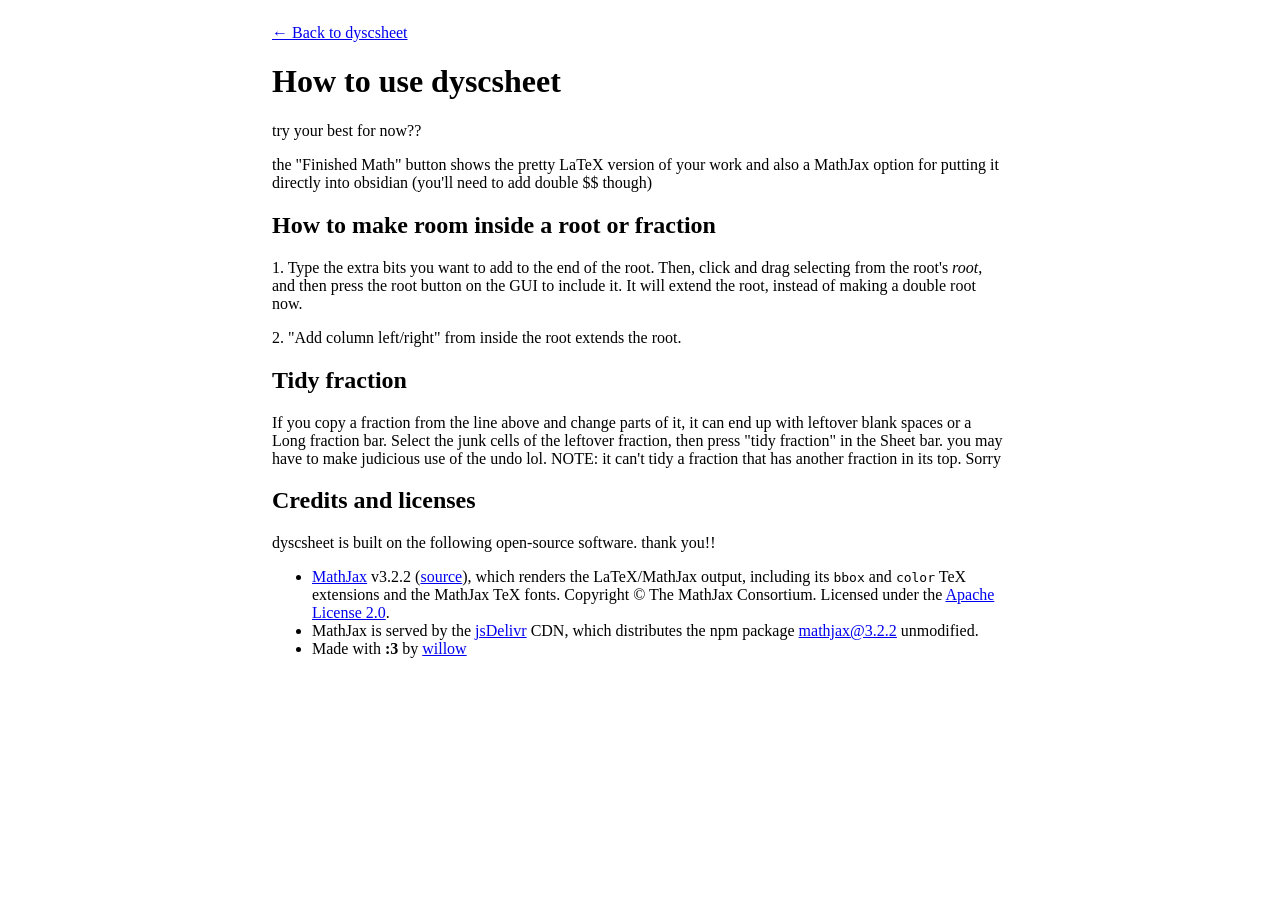
==== about.html @ 6ef63094 "Padding issue." ====
<!doctype html>
<html lang="en">
<head>
<meta charset="utf-8">
<meta name="viewport" content="width=device-width, initial-scale=1">
<title>About dyscsheet</title>
<link rel="stylesheet" href="dyscsheet.css">
</head>
<body class="about">
  <p><a href="./">← Back to dyscsheet</a></p>
  <h1>How to use dyscsheet</h1>

  <p>try your best for now??</p>
  <p>the "Finished Math" button shows the pretty LaTeX version of your work and also a MathJax option for putting it directly into obsidian (you'll need to add double $$ though)</p>

  <h2>How to make room inside a root or fraction</h2>
    <p>1. Type the extra bits you want to add to the end of the root. Then, click and drag selecting from the root's <em>root</em>, and then press the root button on the GUI to include it. It will extend the root, instead of making a double root now.</p>
    <p>2. "Add column left/right" from inside the root extends the root.</p>

  <h2>Tidy fraction</h2>
    <p>If you copy a fraction from the line above and change parts of it, it can end up with leftover blank spaces or a Long fraction bar. Select the junk cells of the leftover fraction, then press "tidy fraction" in the Sheet bar. you may have to make judicious use of the undo lol. NOTE: it can't tidy a fraction that has another fraction in its top. Sorry</p>

  <h2>Credits and licenses</h2>
  <p>dyscsheet is built on the following open-source software. thank you!!</p>
  <ul>
    <li>
      <a href="https://www.mathjax.org/">MathJax</a> v3.2.2 (<a href="https://github.com/mathjax/MathJax">source</a>), which renders the LaTeX/MathJax output, including its <code>bbox</code> and <code>color</code> TeX extensions and the MathJax TeX fonts.
      Copyright © The MathJax Consortium. Licensed under the
      <a href="https://github.com/mathjax/MathJax/blob/master/LICENSE">Apache License 2.0</a>.
    </li>
    <li>
      MathJax is served by the <a href="https://www.jsdelivr.com/">jsDelivr</a> CDN, which distributes the npm package <a href="https://www.npmjs.com/package/mathjax/v/3.2.2">mathjax@3.2.2</a> unmodified.
    </li>
    <li>
      Made with <strong>:3</strong> by <a href="https://github.com/willowsipling">willow</a>
    </li>
  </ul>
</body>
</html>
---- dyscsheet.css ----
/*
bitch, im STYLISH
glock tucked big t shirt
billie eilish
*/

:root {
  --z: 1;
  --cell: calc(2.4rem * var(--z));
}
html, body {
  margin: 0;
  height: 100%;
}
[hidden] {
  display: none !important;
}

/* Page: toolbar on top, sheet in the middle (scrolls), finished math pinned at the bottom. */

body {
  display: flex;
  flex-direction: column;
  overflow: hidden;
}
.wrap {
  padding-inline: 16px;
}
.topbar {
  flex: none;
  padding-block: 4px;
  border-bottom: 1px solid #999;
}
.topbar h1 {
  font-size: 1.5em;
  margin: 4px 0;
  color:magenta;
}
.row {
  margin-block: 3px;
}
.swatches label {
  display: inline-block;
  width: 1em;
  height: 1em;
  vertical-align: middle;
}
.zoom {
  margin-left: 1em;
}
.info-row {
  min-height: 1.8em;
}
.status.is-error {
  color: #b00;
}

/* about.html shares this file but is an ordinary scrolling page. */

body.about {
  display: block;
  height: auto;
  overflow: visible;
  margin: 0 auto;
  padding: 8px 16px 32px;
  max-width: 46rem;
}
.sheet-scroll {
  flex: 1;
  min-height: 0;
  overflow: auto;
  outline: none;
  --cell: calc(2.4rem * var(--z));
}
/* One row's worth of blank space after the last line, so it isn't flush with the window edge. */
.sheet {
  display: block;
  padding-bottom: var(--cell);
}

/* Lines sit right on top of each other, like one sheet of graph paper. */

.line {
  display: flex;
  align-items: flex-start;
}
.line-head {
  font-size: calc(1rem * var(--z));
  flex: none;
  height: var(--cell);
  display: flex;
  align-items: center;
}
.ln {
  width: 2em;
  text-align: right;
}
/* Move and delete buttons. Hidden (but still taking up room) except on the current line,
   so the grid never jumps sideways. A fraction is one line, so they only sit on its top row. */
.line-tools {
  display: flex;
  gap: 2px;
}
.line:not(.is-current) .line-tools {
  visibility: hidden;
}
.line-tools button {
  font-size: 0.8em;
  padding: 0 4px;
}
.line-tools .line-del.is-confirm {
  background: #b00;
  color: #fff;
}
.note-body {
  flex: 1;
  min-width: 0;
  display: flex;
  align-items: flex-start;
  gap: 4px;
  padding: 0 14px;
}
/* A note is one grid row tall (more rows if the text wraps). It fills the sheet's width, and is never narrower than the grid. */

textarea.note {
  font: inherit;
  font-size: calc(1rem * var(--z));
  display: block;
  box-sizing: border-box;
  width: max(calc(var(--n) * var(--cell)), 100%);
  height: var(--cell);
  line-height: var(--cell);
  padding: 0 8px;
  margin: 0;
  border: none;
  box-shadow: inset 1px 0 #ccc, inset -1px 0 #ccc, inset 0 -1px #ccc;
  /* rule a line under every row of text, like the grid rows */
  background: repeating-linear-gradient(to bottom, transparent 0, transparent calc(var(--cell) - 1px), #ccc calc(var(--cell) - 1px), #ccc var(--cell));
  resize: none;
  overflow: hidden;
}
.sheet > .line:first-child textarea.note {
  box-shadow: inset 1px 0 #ccc, inset -1px 0 #ccc, inset 0 -1px #ccc, inset 0 1px #ccc;
}

/* The graph-paper grid. Monospace so every column is the same width.
   Nothing clips the grid, so the radical's hook can reach up past its row like it would on paper. */

.grid-scroll {
  flex: none;
}
.grid {
  display: grid;
  grid-template-columns: repeat(var(--n), var(--cell));
  grid-template-rows: repeat(var(--r), var(--cell));
  width: max-content;
  padding: 0 14px; /* side room for big parentheses */
  user-select: none;
  -webkit-user-select: none;
}
.cell {
  border-right: 1px solid #ccc;
  border-bottom: 1px solid #ccc;
  display: flex;
  align-items: center;
  justify-content: center;
  font-family: monospace;
  font-size: calc(1.3rem * var(--z));
  cursor: text;
  touch-action: none;
}
.cell.c0 {
  border-left: 1px solid #ccc;
}
.sheet > .line:first-child .cell.r0 {
  border-top: 1px solid #ccc;
}
.cell span {
  display: inline-block;
  line-height: 1;
}
/* Symbols with a built-in subscript, like tα. line-height 0 keeps the cell from growing. */
.cell sub, .sym sub {
  font-size: 0.65em;
  line-height: 0;
}
.cell.is-sup span {
  font-size: 0.68em;
  transform: translateY(-0.55em);
}
.cell.is-sub span {
  font-size: 0.68em;
  transform: translateY(0.5em);
}
.cell.is-space span {
  color: #999;
  font-size: 0.75em;
}
.grid.is-armed .cell {
  cursor: crosshair;
}
.cell.is-sel {
  background: #cde;
}
.cell.is-cursor {
  outline: 2px solid #000;
  outline-offset: -2px;
  position: relative;
  z-index: 3;
}
.cell.hl-khaki {
  background: khaki;
}
.cell.hl-pink {
  background: pink;
}
.cell.hl-lightblue {
  background: lightblue;
}
.cell.hl-palegreen {
  background: palegreen;
}
.cell.is-sel[class*="hl-"] {
  outline: 2px solid #36c;
  outline-offset: -5px;
}

/* Structure drawn on the grid */
.deco {
  position: relative;
  pointer-events: none;
  z-index: 2;
}
.deco i {
  position: absolute;
  font-style: normal;
  line-height: 1;
}
.d-frac::after {
  content: "";
  position: absolute;
  left: 3px;
  right: 3px;
  bottom: -1px;
  height: 2px;
  background: #000;
}
.d-sqrt {
  border-top: 2px solid #000;
  margin-top: 3px;
  margin-right: 2px;
}
.d-sqrt i {
  font-size: calc(1.9rem * var(--z));
  left: -0.5em;
  top: -0.18em;
  transform: scaleY(var(--h));
  transform-origin: top left;
}
.d-paren i {
  font-size: calc(1.9rem * var(--z));
  top: 50%;
  transform: translateY(-50%) scaleY(var(--h));
}
.d-paren i:first-child {
  left: -0.2em;
}
.d-paren i:last-child {
  right: -0.2em;
}
.d-bar::before {
  content: "";
  position: absolute;
  left: 6px;
  right: 6px;
  top: 3px;
  height: 2px;
  background: #000;
}
.d-hat i {
  font-size: calc(1.1rem * var(--z));
  left: 50%;
  top: -0.15em;
  transform: translateX(-50%);
}

/* Finished math panel */
.compiled {
  flex: none;
  height: 38vh;
  min-height: 5rem;
  max-height: 80vh;
  display: flex;
  flex-direction: column;
  border-top: 1px solid #999;
}
.handle {
  flex: none;
  height: 8px;
  cursor: ns-resize;
  touch-action: none;
  background: #ddd;
}
.compiled-body {
  flex: 1;
  min-height: 0;
  overflow: auto;
}
.cline {
  display: flex;
  align-items: center;
  gap: 8px;
  cursor: pointer;
}
.cln {
  flex: none;
  width: 2em;
  text-align: right;
}
.cmain {
  flex: 1;
  min-width: 0;
}
.cmath {
  overflow-x: auto;
}
.cmath mjx-container[display="true"] {
  margin: 0.15em 0 !important;
  text-align: left !important;
}
.cnote {
  margin: 0.15em 0;
  white-space: pre-wrap;
}
.src {
  margin: 0;
  white-space: pre-wrap;
}
.err {
  color: #b00;
}

@media print {
  html, body {
    height: auto;
    overflow: visible;
    display: block;
  }
  body {
    -webkit-print-color-adjust: exact;
    print-color-adjust: exact;
  }
  .topbar, .handle, .line-tools, .compiled-head .toggle {
    display: none !important;
  }
  .sheet-scroll, .grid-scroll, .compiled-body {
    overflow: visible;
  }
  .line, .cline {
    break-inside: avoid;
  }
  .cell.is-cursor {
    outline: none;
  }
  .cell.is-sel {
    background: none;
  }
  .compiled {
    height: auto !important;
    max-height: none;
  }
}
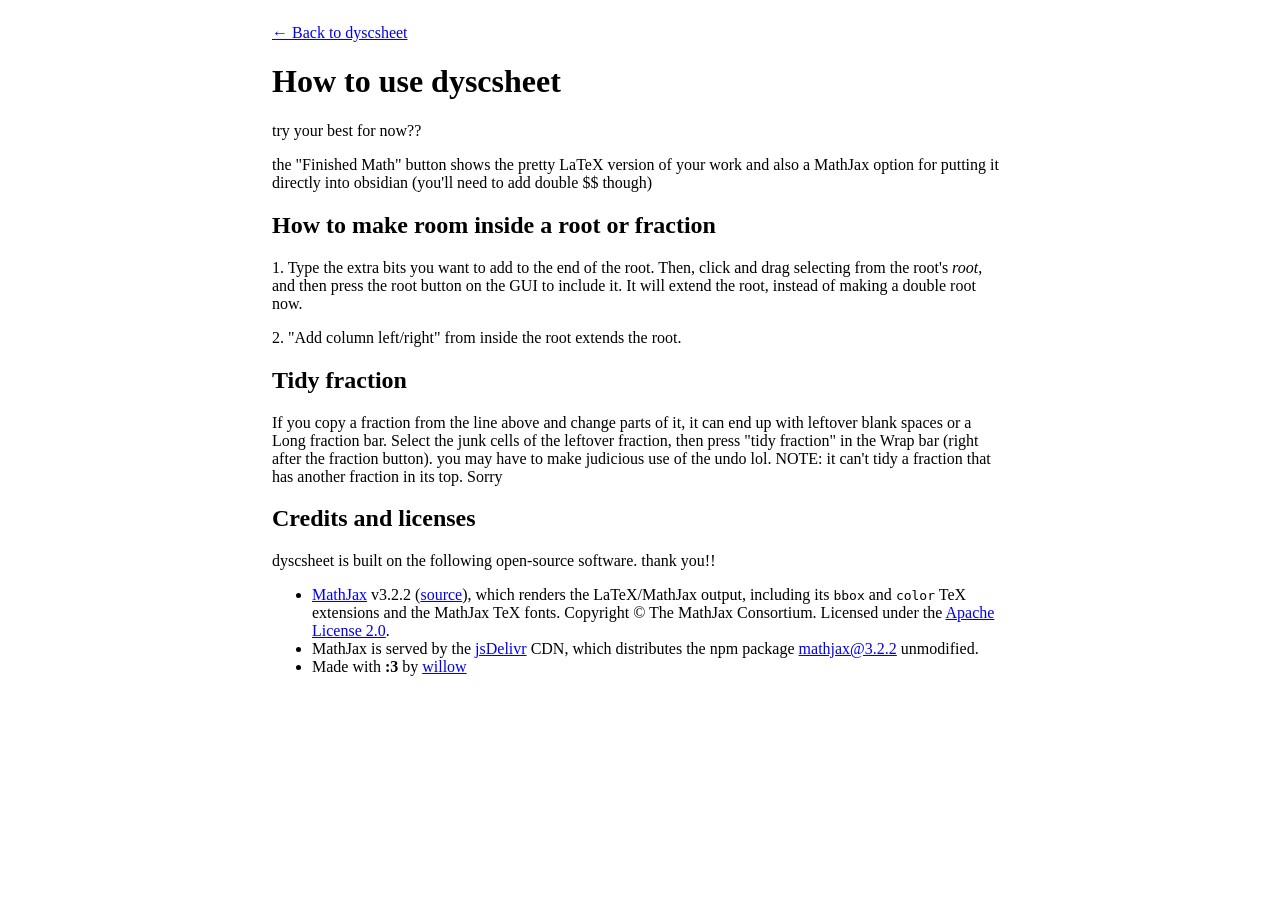
==== commit 8291bdd2: "Changed button layouts" ====
--- a/about.html
+++ b/about.html
@@ -18,7 +18,7 @@
     <p>2. "Add column left/right" from inside the root extends the root.</p>
 
   <h2>Tidy fraction</h2>
-    <p>If you copy a fraction from the line above and change parts of it, it can end up with leftover blank spaces or a Long fraction bar. Select the junk cells of the leftover fraction, then press "tidy fraction" in the Sheet bar. you may have to make judicious use of the undo lol. NOTE: it can't tidy a fraction that has another fraction in its top. Sorry</p>
+    <p>If you copy a fraction from the line above and change parts of it, it can end up with leftover blank spaces or a Long fraction bar. Select the junk cells of the leftover fraction, then press "tidy fraction" in the Wrap bar (right after the fraction button). you may have to make judicious use of the undo lol. NOTE: it can't tidy a fraction that has another fraction in its top. Sorry</p>
 
   <h2>Credits and licenses</h2>
   <p>dyscsheet is built on the following open-source software. thank you!!</p>
--- a/dyscsheet.css
+++ b/dyscsheet.css
@@ -47,6 +47,51 @@
 }
 .zoom {
   margin-left: 1em;
+}
+
+/* Sheet controls as a cross: row buttons above/below the middle, column buttons to the sides. */
+.sheet-row {
+  display: flex;
+  align-items: center;
+  flex-wrap: wrap;
+  gap: 1em;
+}
+.sheet-row > .group {
+  display: flex;
+  align-items: center;
+  gap: 0.75em;
+}
+.pad {
+  display: grid;
+  grid-template-columns: auto auto auto;
+  grid-template-areas:
+    ".    ta   ."
+    ".    na   ."
+    "l    .    r"
+    ".    nb   ."
+    ".    tb   .";
+  gap: 3px 6px;
+}
+.pad button {
+  white-space: nowrap;
+}
+.pad-ta {
+  grid-area: ta;
+}
+.pad-na {
+  grid-area: na;
+}
+.pad-l {
+  grid-area: l;
+}
+.pad-r {
+  grid-area: r;
+}
+.pad-nb {
+  grid-area: nb;
+}
+.pad-tb {
+  grid-area: tb;
 }
 .info-row {
   min-height: 1.8em;
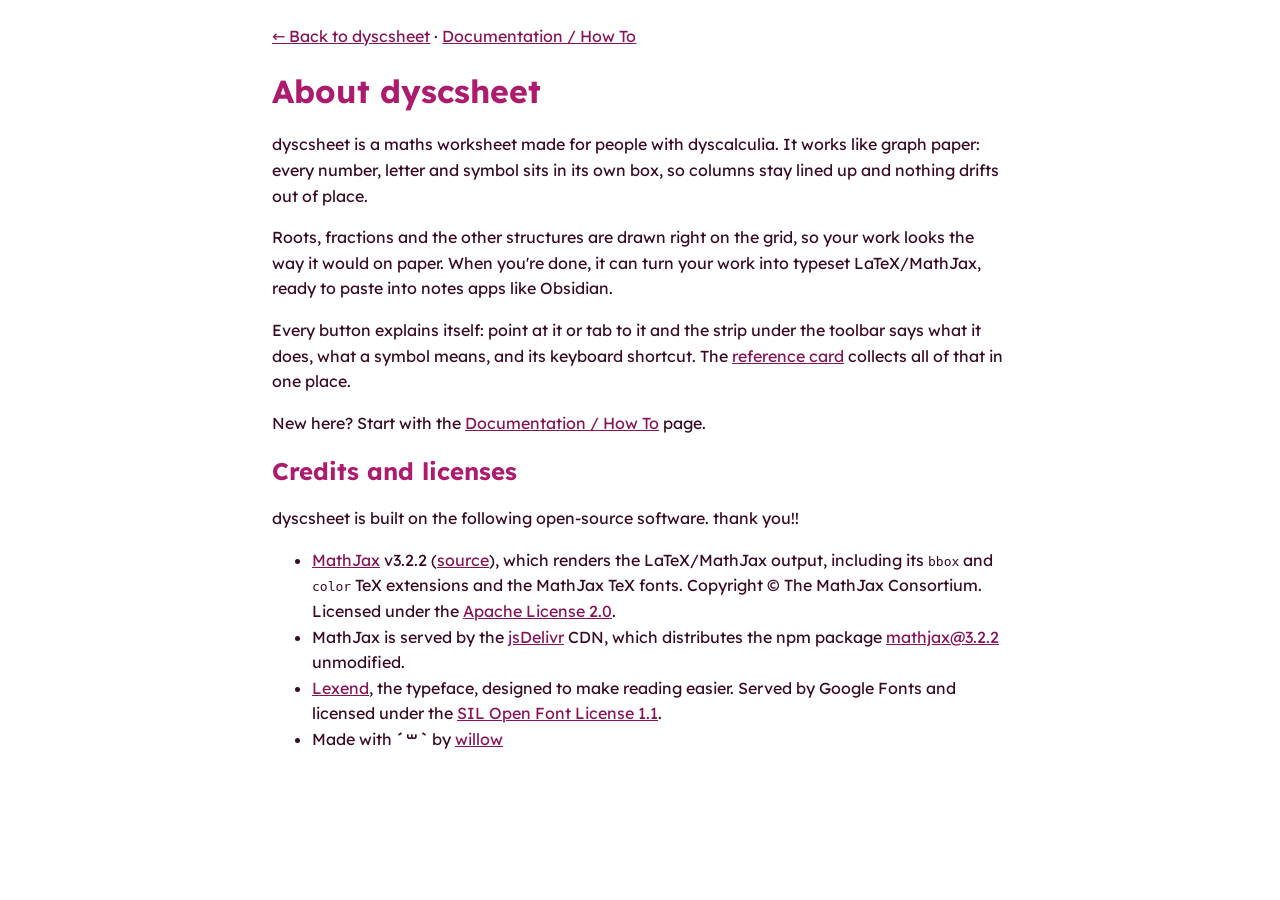
==== commit 6f631630: "Layout, vision-friendly version" ====
--- a/about.html
+++ b/about.html
@@ -4,21 +4,19 @@
 <meta charset="utf-8">
 <meta name="viewport" content="width=device-width, initial-scale=1">
 <title>About dyscsheet</title>
+<link rel="preconnect" href="https://fonts.googleapis.com">
+<link rel="preconnect" href="https://fonts.gstatic.com" crossorigin>
+<link rel="stylesheet" href="https://fonts.googleapis.com/css2?family=Lexend:wght@400;500;700&display=swap">
 <link rel="stylesheet" href="dyscsheet.css">
 </head>
-<body class="about">
-  <p><a href="./">← Back to dyscsheet</a></p>
-  <h1>How to use dyscsheet</h1>
+<body class="page">
+  <p class="page-nav"><a href="./">← Back to dyscsheet</a> · <a href="docs.html">Documentation / How To</a></p>
+  <h1>About dyscsheet</h1>
 
-  <p>try your best for now??</p>
-  <p>the "Finished Math" button shows the pretty LaTeX version of your work and also a MathJax option for putting it directly into obsidian (you'll need to add double $$ though)</p>
-
-  <h2>How to make room inside a root or fraction</h2>
-    <p>1. Type the extra bits you want to add to the end of the root. Then, click and drag selecting from the root's <em>root</em>, and then press the root button on the GUI to include it. It will extend the root, instead of making a double root now.</p>
-    <p>2. "Add column left/right" from inside the root extends the root.</p>
-
-  <h2>Tidy fraction</h2>
-    <p>If you copy a fraction from the line above and change parts of it, it can end up with leftover blank spaces or a Long fraction bar. Select the junk cells of the leftover fraction, then press "tidy fraction" in the Wrap bar (right after the fraction button). you may have to make judicious use of the undo lol. NOTE: it can't tidy a fraction that has another fraction in its top. Sorry</p>
+  <p>dyscsheet is a maths worksheet made for people with dyscalculia. It works like graph paper: every number, letter and symbol sits in its own box, so columns stay lined up and nothing drifts out of place.</p>
+  <p>Roots, fractions and the other structures are drawn right on the grid, so your work looks the way it would on paper. When you're done, it can turn your work into typeset LaTeX/MathJax, ready to paste into notes apps like Obsidian.</p>
+  <p>Every button explains itself: point at it or tab to it and the strip under the toolbar says what it does, what a symbol means, and its keyboard shortcut. The <a href="docs.html#refcard">reference card</a> collects all of that in one place.</p>
+  <p>New here? Start with the <a href="docs.html">Documentation / How To</a> page.</p>
 
   <h2>Credits and licenses</h2>
   <p>dyscsheet is built on the following open-source software. thank you!!</p>
@@ -32,7 +30,11 @@
       MathJax is served by the <a href="https://www.jsdelivr.com/">jsDelivr</a> CDN, which distributes the npm package <a href="https://www.npmjs.com/package/mathjax/v/3.2.2">mathjax@3.2.2</a> unmodified.
     </li>
     <li>
-      Made with <strong>:3</strong> by <a href="https://github.com/willowsipling">willow</a>
+      <a href="https://fonts.google.com/specimen/Lexend">Lexend</a>, the typeface, designed to make reading easier. Served by Google Fonts and licensed under the
+      <a href="https://openfontlicense.org/">SIL Open Font License 1.1</a>.
+    </li>
+    <li>
+      Made with <strong>´꒳`</strong> by <a href="https://github.com/willowsipling">willow</a>
     </li>
   </ul>
 </body>
--- a/dyscsheet.css
+++ b/dyscsheet.css
@@ -7,10 +7,27 @@
 :root {
   --z: 1;
   --cell: calc(2.4rem * var(--z));
+  /* One pink (hue ~344) from pale to dark. Light steps are backgrounds, middle steps are
+     borders, dark steps are text. Every text pair is at least 4.5:1 and every border 3:1. */
+  --pink-50: #fff8fc;
+  --pink-100: #ffe9f5;
+  --pink-200: #ffd7ed;
+  --pink-300: #f7b8db;
+  --pink-400: #e588bc;
+  --pink-500: #c34189;
+  --pink-600: #ac1b6e;
+  --pink-700: #881356;
+  --pink-800: #5f0f3c;
+  --pink-900: #390a23;
+  /* Orange for caution, so it never gets mixed up with the pinks. */
+  --caution: #9a3c00;
+  --caution-bg: #ffead7;
+  --caution-border: #c85d00;
 }
 html, body {
   margin: 0;
   height: 100%;
+  font-family: "Lexend", system-ui, sans-serif;
 }
 [hidden] {
   display: none !important;
@@ -26,54 +43,157 @@
 .wrap {
   padding-inline: 16px;
 }
+
+/* Toolbar */
+
 .topbar {
   flex: none;
   padding-block: 4px;
-  border-bottom: 1px solid #999;
+  color: var(--pink-900);
+  background: var(--pink-200);
+  border-bottom: 1px solid var(--pink-500);
+  accent-color: var(--pink-600);
+}
+.topbar a {
+  color: var(--pink-700);
+}
+.title-row {
+  display: flex;
+  align-items: baseline;
+  gap: 1em;
 }
 .topbar h1 {
-  font-size: 1.5em;
+  font-size: 2em;
   margin: 4px 0;
-  color:magenta;
-}
-.row {
-  margin-block: 3px;
-}
+  color: var(--pink-600);
+}
+.ribbon {
+  display: flex;
+  flex-wrap: wrap;
+  row-gap: 6px;
+}
+.ribbon > .group {
+  display: flex;
+  flex-direction: column;
+  padding: 2px 12px;
+  border-inline-end: 1px solid var(--pink-400);
+}
+.ribbon > .group:first-child {
+  padding-inline-start: 0;
+}
+.ribbon > .group:last-child {
+  border-inline-end: none;
+}
+/* Small controls stack three high, then start a new column, like a ribbon. */
+.group-body {
+  flex: 1;
+  display: grid;
+  grid-template-rows: repeat(3, auto);
+  grid-auto-flow: column;
+  align-content: start;
+  justify-items: start;
+  gap: 4px 6px;
+}
+#tools, #symbols {
+  display: contents;
+}
+.group-label {
+  margin-top: 6px;
+  text-align: center;
+  font-size: 0.8125rem;
+  color: var(--pink-700);
+}
+
+.topbar button {
+  display: inline-flex;
+  align-items: center;
+  justify-content: center;
+  gap: 0.375rem;
+  min-height: 2.25rem;
+  padding: 0.25rem 0.75rem;
+  font: inherit;
+  font-size: 1rem;
+  line-height: 1.5;
+  color: var(--pink-800);
+  background: #fff;
+  border: 1px solid var(--pink-500);
+  border-radius: 0.5rem;
+  white-space: nowrap;
+  cursor: pointer;
+}
+@media (prefers-reduced-motion: no-preference) {
+  .topbar button {
+    transition: color 0.15s, background-color 0.15s, border-color 0.15s ease-in-out;
+  }
+}
+.topbar button:hover {
+  background: var(--pink-100);
+  border-color: var(--pink-600);
+}
+.topbar button:active {
+  background: var(--pink-300);
+}
+/* A dark ring with a white halo inside it, so it shows up on the pink bar and on the white button. */
+.topbar button:focus-visible {
+  outline: 3px solid var(--pink-900);
+  outline-offset: 2px;
+  box-shadow: 0 0 0 2px #fff;
+}
+.topbar button.danger {
+  color: var(--caution);
+  background: var(--caution-bg);
+  border-color: var(--caution-border);
+}
+.topbar button.danger::before {
+  content: "⚠" / "";
+}
+.topbar button.danger:hover {
+  background: #fff;
+}
+.topbar button:disabled {
+  opacity: 0.65;
+  pointer-events: none;
+}
+.toggle, .zoom, .swatches {
+  display: inline-flex;
+  align-items: center;
+  gap: 4px;
+  min-height: 2.25rem;
+}
+/* 24px squares (the WCAG minimum target), edged so pink and yellow still show on the pink bar. */
 .swatches label {
   display: inline-block;
-  width: 1em;
-  height: 1em;
-  vertical-align: middle;
-}
-.zoom {
-  margin-left: 1em;
-}
-
-/* Sheet controls as a cross: row buttons above/below the middle, column buttons to the sides. */
-.sheet-row {
-  display: flex;
-  align-items: center;
-  flex-wrap: wrap;
-  gap: 1em;
-}
-.sheet-row > .group {
-  display: flex;
-  align-items: center;
-  gap: 0.75em;
-}
+  box-sizing: border-box;
+  width: 1.5rem;
+  height: 1.5rem;
+  border: 1px solid var(--pink-800);
+  border-radius: 0.375rem;
+  cursor: pointer;
+}
+/* Symbols are square tiles, so they line up like a keypad. */
+.topbar button.sym {
+  display: inline-block; /* not flex, so a built-in subscript stays inline with its letter */
+  width: 2.25rem;
+  padding: 0;
+  font-size: 1.0625rem;
+  line-height: calc(2.25rem - 2px);
+}
+
+/* Sheet controls as a cross: row buttons above/below the middle, column buttons to the sides.
+   Equal columns so every button is the same width and the emoji line up. */
 .pad {
   display: grid;
-  grid-template-columns: auto auto auto;
+  grid-template-columns: repeat(3, 1fr);
   grid-template-areas:
     ".    ta   ."
     ".    na   ."
     "l    .    r"
     ".    nb   ."
     ".    tb   .";
-  gap: 3px 6px;
-}
-.pad button {
-  white-space: nowrap;
+  gap: 4px 6px;
+}
+.topbar .pad button {
+  justify-content: flex-start;
 }
 .pad-ta {
   grid-area: ta;
@@ -93,22 +213,162 @@
 .pad-tb {
   grid-area: tb;
 }
+/* The info strip: what the pointed-at button does, or what the symbol under the cursor means. */
+.explain {
+  display: flex;
+  flex-wrap: wrap;
+  align-items: baseline;
+  gap: 4px 10px;
+  min-height: 2.25rem;
+  box-sizing: border-box;
+  margin-top: 6px;
+  padding: 6px 12px;
+  background: var(--pink-50);
+  border: 1px solid var(--pink-400);
+  border-radius: 0.5rem;
+}
+.explain-where {
+  font-size: 0.8125rem;
+  color: var(--pink-700);
+}
+.explain-glyph {
+  font-size: 1.25rem;
+  line-height: 1;
+}
+.explain-glyph sub {
+  font-size: 0.65em;
+}
+.explain-means {
+  flex: 1 1 20rem;
+}
+.explain-keys {
+  margin-left: auto;
+  padding: 0 8px;
+  font-size: 0.875rem;
+  white-space: nowrap;
+  color: var(--pink-800);
+  background: var(--pink-100);
+  border: 1px solid var(--pink-500);
+  border-radius: 0.375rem;
+}
 .info-row {
   min-height: 1.8em;
 }
+/* Hidden on screen, still read by screen readers. */
+.vh {
+  position: absolute;
+  width: 1px;
+  height: 1px;
+  overflow: hidden;
+  clip-path: inset(50%);
+  white-space: nowrap;
+}
 .status.is-error {
-  color: #b00;
-}
-
-/* about.html shares this file but is an ordinary scrolling page. */
-
-body.about {
+  color: var(--caution);
+}
+
+/* Follow the reader's system settings: stronger text and edges when they ask for more contrast. */
+@media (prefers-contrast: more) {
+  .topbar {
+    background: var(--pink-50);
+    border-bottom-color: var(--pink-900);
+  }
+  .topbar button {
+    color: var(--pink-900);
+    border-color: var(--pink-800);
+    border-width: 2px;
+  }
+  .group-label {
+    color: var(--pink-900);
+    font-weight: 500;
+  }
+  .ribbon > .group {
+    border-inline-end-color: var(--pink-800);
+  }
+}
+/* Windows High Contrast picks its own colors; borders above stay solid so buttons keep their edges. */
+@media (forced-colors: active) {
+  .topbar button:focus-visible {
+    outline-color: Highlight;
+  }
+}
+
+/* about.html and docs.html share this file but are ordinary scrolling pages. */
+
+body.page {
   display: block;
   height: auto;
   overflow: visible;
   margin: 0 auto;
   padding: 8px 16px 32px;
   max-width: 46rem;
+  line-height: 1.6;
+  color: var(--pink-900);
+}
+body.page h1, body.page h2 {
+  color: var(--pink-600);
+  line-height: 1.25;
+}
+body.page a {
+  color: var(--pink-700);
+}
+body.page dt {
+  font-weight: 700;
+}
+body.page dd {
+  margin: 0 0 0.5em 1.5em;
+}
+/* Keyboard shortcuts and the reference card. */
+table.ref {
+  width: 100%;
+  border-collapse: collapse;
+  margin-block: 0.5em 1.5em;
+}
+table.ref th, table.ref td {
+  padding: 6px 8px;
+  text-align: left;
+  vertical-align: top;
+  border-bottom: 1px solid var(--pink-300);
+}
+table.ref thead th {
+  background: var(--pink-100);
+  border-bottom-color: var(--pink-500);
+}
+table.ref tbody th {
+  font-weight: 400;
+  white-space: nowrap;
+}
+.refcard td:last-child {
+  white-space: nowrap;
+}
+.ref-glyph {
+  font-size: 1.25rem;
+}
+.ref-glyph sub {
+  font-size: 0.65em;
+}
+kbd {
+  font: inherit;
+  font-size: 0.875rem;
+  padding: 0 6px;
+  white-space: nowrap;
+  color: var(--pink-800);
+  background: var(--pink-100);
+  border: 1px solid var(--pink-500);
+  border-radius: 0.375rem;
+}
+#printCard {
+  font: inherit;
+  min-height: 2.25rem;
+  padding: 0.25rem 0.75rem;
+  color: var(--pink-800);
+  background: #fff;
+  border: 1px solid var(--pink-500);
+  border-radius: 0.5rem;
+  cursor: pointer;
+}
+#printCard:hover {
+  background: var(--pink-100);
 }
 .sheet-scroll {
   flex: 1;
@@ -154,7 +414,7 @@
   padding: 0 4px;
 }
 .line-tools .line-del.is-confirm {
-  background: #b00;
+  background: var(--caution);
   color: #fff;
 }
 .note-body {
@@ -382,7 +642,7 @@
   white-space: pre-wrap;
 }
 .err {
-  color: #b00;
+  color: var(--caution);
 }
 
 @media print {
@@ -414,4 +674,14 @@
     height: auto !important;
     max-height: none;
   }
-}
+  .no-print, body.page nav, .page-nav {
+    display: none;
+  }
+  /* "Print just the reference card" on docs.html. */
+  body.print-card > :not(#refcard) {
+    display: none !important;
+  }
+  table.ref tr {
+    break-inside: avoid;
+  }
+}
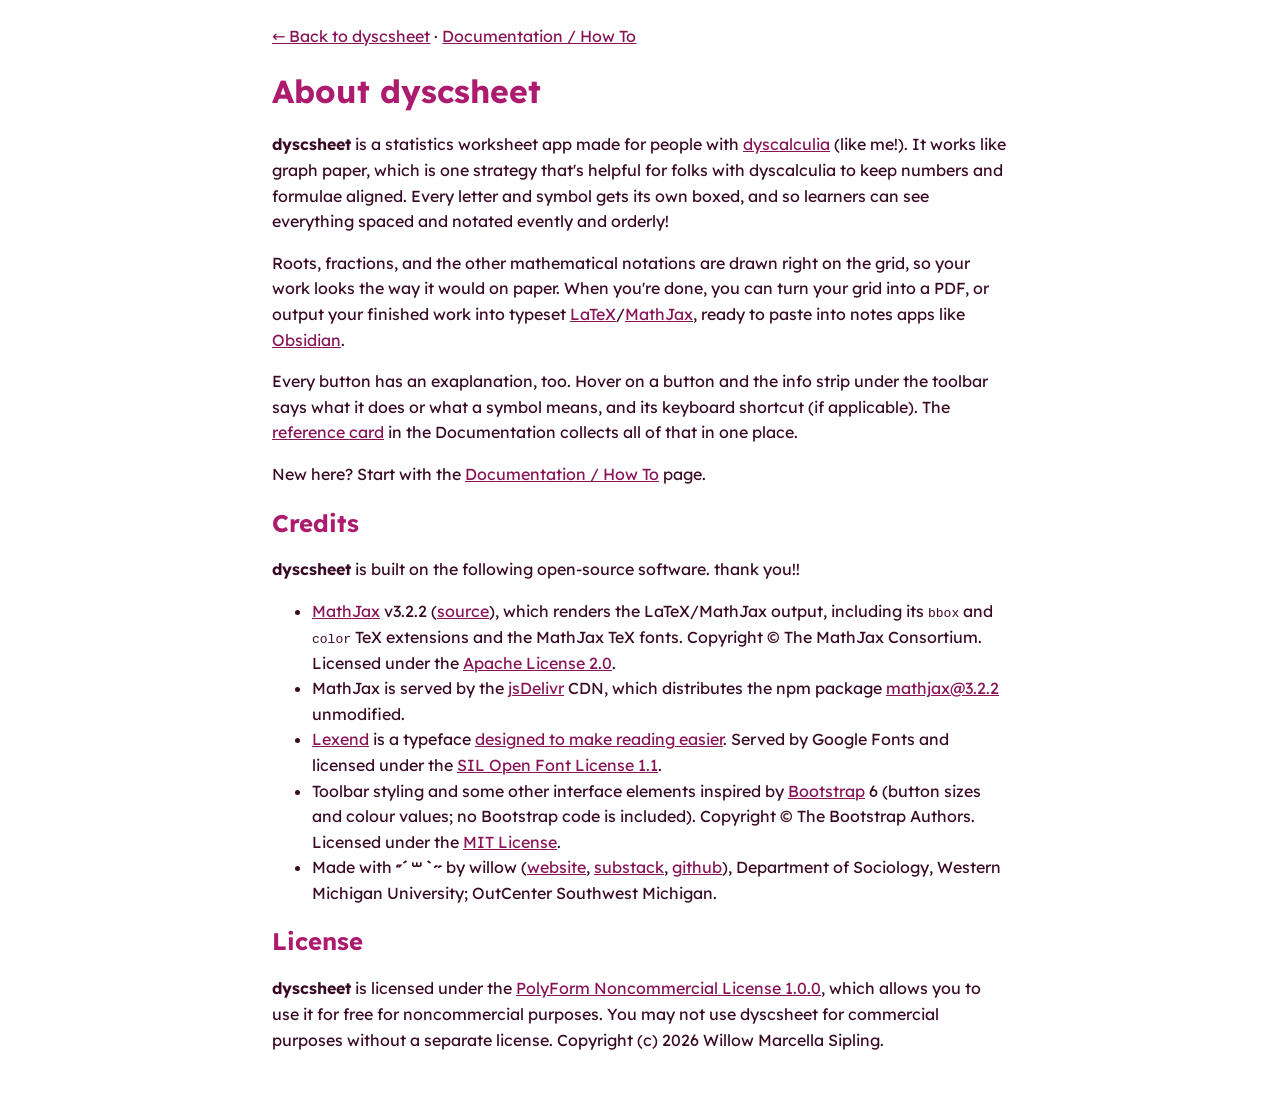
==== commit 1a98391a: "Updated interface size" ====
--- a/about.html
+++ b/about.html
@@ -13,13 +13,13 @@
   <p class="page-nav"><a href="./">← Back to dyscsheet</a> · <a href="docs.html">Documentation / How To</a></p>
   <h1>About dyscsheet</h1>
 
-  <p>dyscsheet is a maths worksheet made for people with dyscalculia. It works like graph paper: every number, letter and symbol sits in its own box, so columns stay lined up and nothing drifts out of place.</p>
-  <p>Roots, fractions and the other structures are drawn right on the grid, so your work looks the way it would on paper. When you're done, it can turn your work into typeset LaTeX/MathJax, ready to paste into notes apps like Obsidian.</p>
-  <p>Every button explains itself: point at it or tab to it and the strip under the toolbar says what it does, what a symbol means, and its keyboard shortcut. The <a href="docs.html#refcard">reference card</a> collects all of that in one place.</p>
+  <p><strong>dyscsheet</strong> is a statistics worksheet app made for people with <a href="https://ldaamerica.org/what-is-dyscalculia/">dyscalculia</a> (like me!). It works like graph paper, which is one strategy that's helpful for folks with dyscalculia to keep numbers and formulae aligned. Every letter and symbol gets its own boxed, and so learners can see everything spaced and notated evently and orderly!</p>
+  <p>Roots, fractions, and the other mathematical notations are drawn right on the grid, so your work looks the way it would on paper. When you're done, you can turn your grid into a PDF, or output your finished work into typeset <a href="https://www.latex-project.org/">LaTeX</a>/<a href="https://www.mathjax.org/">MathJax</a>, ready to paste into notes apps like <a href="https://obsidian.md/">Obsidian</a>.</p>
+  <p>Every button has an exaplanation, too. Hover on a button and the info strip under the toolbar says what it does or what a symbol means, and its keyboard shortcut (if applicable). The <a href="docs.html#refcard">reference card</a> in the Documentation collects all of that in one place.</p>
   <p>New here? Start with the <a href="docs.html">Documentation / How To</a> page.</p>
 
-  <h2>Credits and licenses</h2>
-  <p>dyscsheet is built on the following open-source software. thank you!!</p>
+  <h2>Credits</h2>
+  <p><strong>dyscsheet</strong> is built on the following open-source software. thank you!!</p>
   <ul>
     <li>
       <a href="https://www.mathjax.org/">MathJax</a> v3.2.2 (<a href="https://github.com/mathjax/MathJax">source</a>), which renders the LaTeX/MathJax output, including its <code>bbox</code> and <code>color</code> TeX extensions and the MathJax TeX fonts.
@@ -30,12 +30,23 @@
       MathJax is served by the <a href="https://www.jsdelivr.com/">jsDelivr</a> CDN, which distributes the npm package <a href="https://www.npmjs.com/package/mathjax/v/3.2.2">mathjax@3.2.2</a> unmodified.
     </li>
     <li>
-      <a href="https://fonts.google.com/specimen/Lexend">Lexend</a>, the typeface, designed to make reading easier. Served by Google Fonts and licensed under the
+      <a href="https://fonts.google.com/specimen/Lexend">Lexend</a> is a typeface <a href="https://fonts.google.com/specimen/Lexend">designed to make reading easier</a>. Served by Google Fonts and licensed under the
       <a href="https://openfontlicense.org/">SIL Open Font License 1.1</a>.
     </li>
     <li>
-      Made with <strong>´꒳`</strong> by <a href="https://github.com/willowsipling">willow</a>
+      Toolbar styling and some other interface elements inspired by <a href="https://getbootstrap.com/">Bootstrap</a> 6 (button sizes and colour values; no Bootstrap code is included).
+      Copyright © The Bootstrap Authors. Licensed under the
+      <a href="https://github.com/twbs/bootstrap/blob/main/LICENSE">MIT License</a>.
     </li>
+    <li>
+      Made with <strong> ˶´꒳`˶ </strong> by willow (<a href="https://willowsipling.com">website</a>, <a href="https://spotlightonsociety.com">substack</a>, <a href="https://github.com/willowsipling">github</a>), Department of Sociology, Western Michigan University; OutCenter Southwest Michigan.
+    </li>
+    <!-- <li>
+       Made with <strong>ˊᵕˋ</strong> by <a href="https://github.com/willowsipling">willow</a>
+    </li> -->
   </ul>
+  <h2>License</h2>
+    <p><strong>dyscsheet</strong> is licensed under the <a href="https://polyformproject.org/licenses/noncommercial/1.0.0">PolyForm Noncommercial License 1.0.0</a>, which allows you to use it for free for noncommercial purposes. You may not use dyscsheet for commercial purposes without a separate license. Copyright (c) 2026 Willow Marcella Sipling.</p>
 </body>
 </html>
+
--- a/dyscsheet.css
+++ b/dyscsheet.css
@@ -59,8 +59,91 @@
 }
 .title-row {
   display: flex;
-  align-items: baseline;
-  gap: 1em;
+  flex-wrap: wrap;
+  align-items: center;
+  gap: 4px 1em;
+}
+
+/* File, Edit and View menus, like a Mac app's menu bar. Each opens over the ribbon. */
+.menubar {
+  display: flex;
+  gap: 2px;
+}
+.menu-wrap {
+  position: relative;
+}
+.topbar .menu-title {
+  font-weight: 500;
+  background: transparent;
+  border-color: transparent;
+}
+.topbar .menu-title:hover {
+  background: var(--pink-100);
+  border-color: var(--pink-500);
+}
+.topbar .menu-title[aria-expanded="true"] {
+  background: var(--pink-300);
+  border-color: var(--pink-600);
+}
+.menu {
+  position: absolute;
+  top: calc(100% + 4px);
+  left: 0;
+  z-index: 10;
+  display: flex;
+  flex-direction: column;
+  min-width: 17rem;
+  padding: 4px;
+  background: #fff;
+  border: 1px solid var(--pink-500);
+  border-radius: 0.5rem;
+  box-shadow: 0 6px 20px rgb(57 10 35 / 0.18);
+}
+.menu hr {
+  margin: 4px 8px;
+  border: none;
+  border-top: 1px solid var(--pink-300);
+}
+.topbar .menu .menu-item {
+  justify-content: space-between;
+  gap: 2rem;
+  width: 100%;
+  min-height: 2.25rem;
+  text-align: left;
+  background: transparent;
+  border-color: transparent;
+  border-radius: 0.375rem;
+}
+.topbar .menu .menu-item:hover {
+  background: var(--pink-100);
+  border-color: var(--pink-500);
+}
+/* Inside a menu the focus ring sits just inside the item, so it can't cover its neighbours. */
+.topbar .menu .menu-item:focus-visible, .menu .toggle:has(input:focus-visible) {
+  outline: 3px solid var(--pink-900);
+  outline-offset: -3px;
+  box-shadow: none;
+}
+.topbar .menu .menu-item.danger {
+  justify-content: flex-start;
+  gap: 0.375rem;
+  color: var(--caution);
+}
+.menu-keys {
+  font-size: 0.875rem;
+  color: var(--pink-700);
+}
+.topbar .menu .menu-item.toggle {
+  justify-content: flex-start;
+  gap: 0.5rem;
+  white-space: nowrap;
+  box-sizing: border-box;
+  padding: 0.25rem 0.75rem;
+  cursor: pointer;
+  border: 1px solid transparent;
+}
+.menu .zoom {
+  padding: 0.25rem 0.75rem;
 }
 .topbar h1 {
   font-size: 2em;
@@ -75,7 +158,7 @@
 .ribbon > .group {
   display: flex;
   flex-direction: column;
-  padding: 2px 12px;
+  padding: 2px 8px;
   border-inline-end: 1px solid var(--pink-400);
 }
 .ribbon > .group:first-child {
@@ -92,10 +175,18 @@
   grid-auto-flow: column;
   align-content: start;
   justify-items: start;
-  gap: 4px 6px;
+  gap: 4px;
+}
+/* Symbols stack four high: the Sheet panel already makes the ribbon that tall, so it costs no height. */
+.group-body.rows-4 {
+  grid-template-rows: repeat(4, auto);
 }
 #tools, #symbols {
   display: contents;
+}
+/* a/b, Tidy a/b and Highlight share the Wrap panel's first column at one width. */
+.topbar #tools > :is([data-kind="frac"], #tidyFrac, [data-kind="hl"]) {
+  justify-self: stretch;
 }
 .group-label {
   margin-top: 6px;
@@ -154,21 +245,11 @@
   opacity: 0.65;
   pointer-events: none;
 }
-.toggle, .zoom, .swatches {
+.toggle, .zoom {
   display: inline-flex;
   align-items: center;
   gap: 4px;
   min-height: 2.25rem;
-}
-/* 24px squares (the WCAG minimum target), edged so pink and yellow still show on the pink bar. */
-.swatches label {
-  display: inline-block;
-  box-sizing: border-box;
-  width: 1.5rem;
-  height: 1.5rem;
-  border: 1px solid var(--pink-800);
-  border-radius: 0.375rem;
-  cursor: pointer;
 }
 /* Symbols are square tiles, so they line up like a keypad. */
 .topbar button.sym {
@@ -179,21 +260,21 @@
   line-height: calc(2.25rem - 2px);
 }
 
-/* Sheet controls as a cross: row buttons above/below the middle, column buttons to the sides.
-   Equal columns so every button is the same width and the emoji line up. */
+/* Sheet controls: row buttons stacked above and below, the two column buttons side by side
+   at half width in the middle, so the panel is no wider than one row button. */
 .pad {
   display: grid;
-  grid-template-columns: repeat(3, 1fr);
+  grid-template-columns: 1fr 1fr;
   grid-template-areas:
-    ".    ta   ."
-    ".    na   ."
-    "l    .    r"
-    ".    nb   ."
-    ".    tb   .";
+    "ta   ta"
+    "na   na"
+    "l    r"
+    "nb   nb"
+    "tb   tb";
   gap: 4px 6px;
 }
 .topbar .pad button {
-  justify-content: flex-start;
+  padding-inline: 0.5rem;
 }
 .pad-ta {
   grid-area: ta;
@@ -218,10 +299,13 @@
   display: flex;
   flex-wrap: wrap;
   align-items: baseline;
+  align-content: center;
   gap: 4px 10px;
-  min-height: 2.25rem;
+  /* Always two lines tall, so pointing at different buttons never moves the sheet. */
+  min-height: calc(3rem + 14px);
+  line-height: 1.5;
   box-sizing: border-box;
-  margin-top: 6px;
+  margin-block: 6px 4px;
   padding: 6px 12px;
   background: var(--pink-50);
   border: 1px solid var(--pink-400);
@@ -251,8 +335,39 @@
   border: 1px solid var(--pink-500);
   border-radius: 0.375rem;
 }
-.info-row {
-  min-height: 1.8em;
+/* "Around this cell": the wraps the cursor is inside, shown in the Wrap panel under its buttons.
+   It fills the panel's width without widening it, so the ribbon never reflows. */
+.chips {
+  display: flex;
+  flex-wrap: wrap;
+  align-items: center;
+  align-content: flex-start;
+  gap: 4px;
+  width: 0;
+  min-width: 100%;
+  margin-top: 6px;
+  font-size: 0.875rem;
+}
+.chips:empty {
+  display: none;
+}
+.ribbon > .group:has(.chips) > .group-body {
+  flex: none;
+}
+.ribbon > .group:has(.chips) > .group-label {
+  margin-top: auto;
+  padding-top: 6px;
+}
+.topbar button.chip {
+  min-height: 1.75rem;
+  padding: 0.125rem 0.5rem;
+  font-size: 0.875rem;
+  white-space: normal;
+  text-align: left;
+}
+.explain-status.is-error {
+  font-weight: 500;
+  color: var(--caution);
 }
 /* Hidden on screen, still read by screen readers. */
 .vh {
@@ -263,10 +378,6 @@
   clip-path: inset(50%);
   white-space: nowrap;
 }
-.status.is-error {
-  color: var(--caution);
-}
-
 /* Follow the reader's system settings: stronger text and edges when they ask for more contrast. */
 @media (prefers-contrast: more) {
   .topbar {
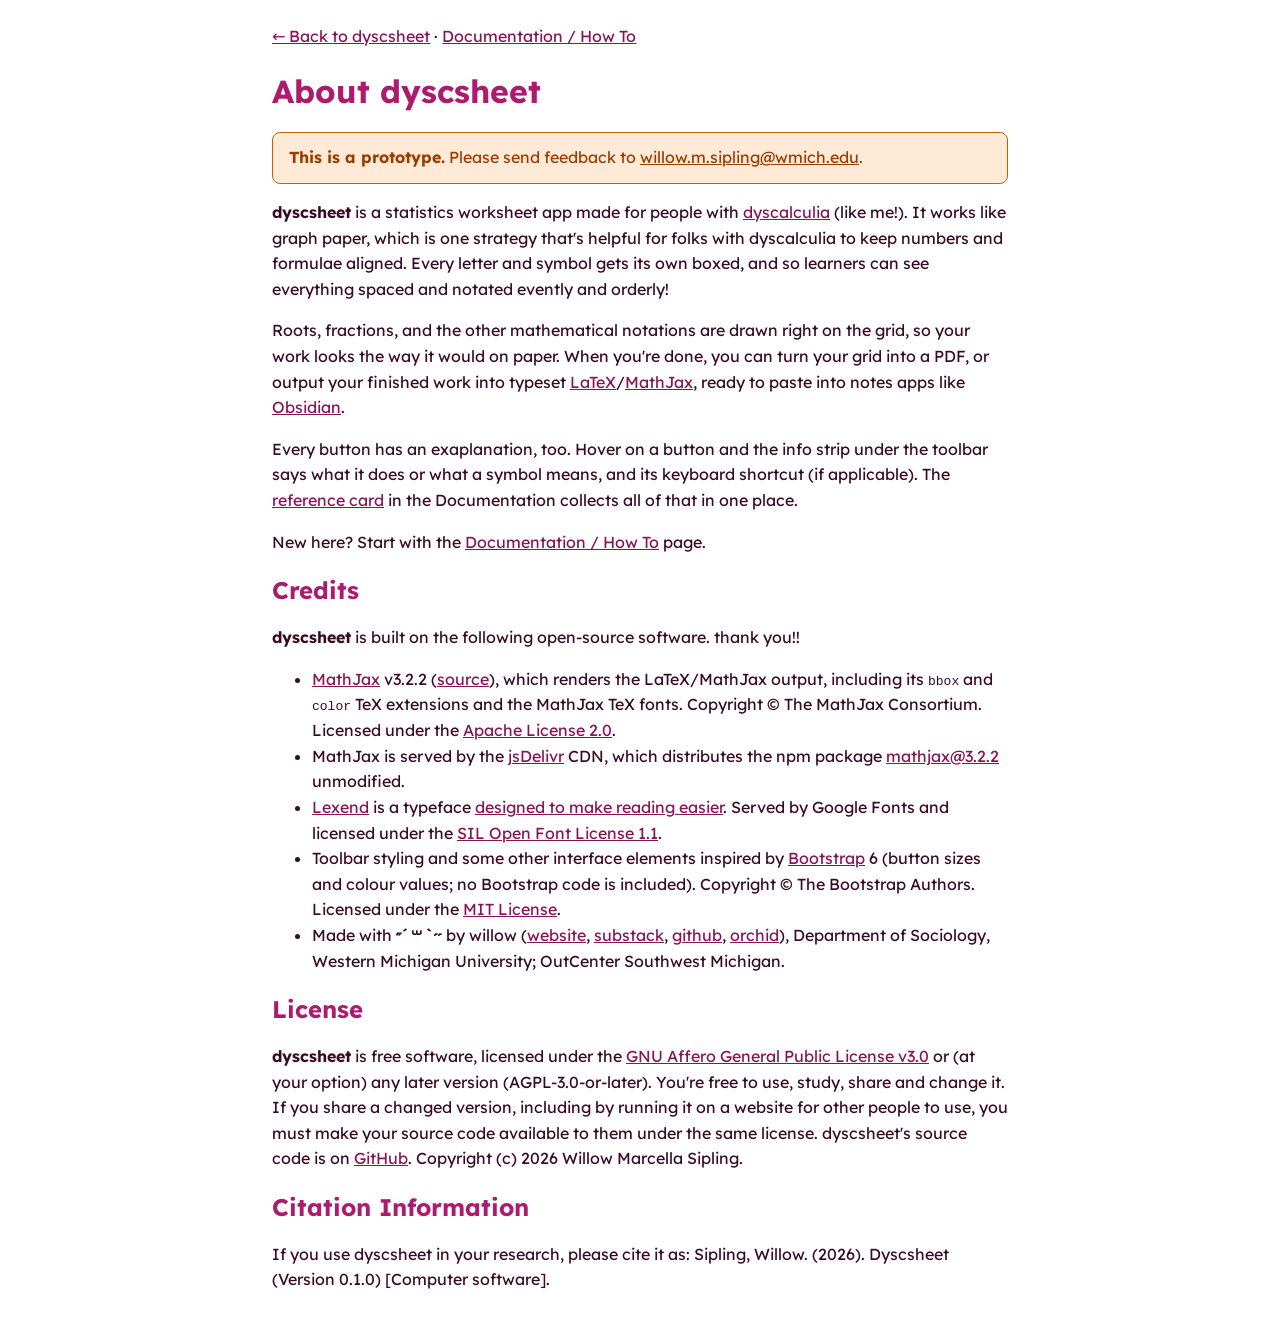
==== commit 02fad9e5: "Final clean up update for live" ====
--- a/about.html
+++ b/about.html
@@ -12,11 +12,13 @@
 <body class="page">
   <p class="page-nav"><a href="./">← Back to dyscsheet</a> · <a href="docs.html">Documentation / How To</a></p>
   <h1>About dyscsheet</h1>
+  
+  <p class="warning"><strong>This is a prototype.</strong> Please send feedback to <a href="mailto:willow.m.sipling@wmich.edu">willow.m.sipling@wmich.edu</a>.</p>
 
   <p><strong>dyscsheet</strong> is a statistics worksheet app made for people with <a href="https://ldaamerica.org/what-is-dyscalculia/">dyscalculia</a> (like me!). It works like graph paper, which is one strategy that's helpful for folks with dyscalculia to keep numbers and formulae aligned. Every letter and symbol gets its own boxed, and so learners can see everything spaced and notated evently and orderly!</p>
   <p>Roots, fractions, and the other mathematical notations are drawn right on the grid, so your work looks the way it would on paper. When you're done, you can turn your grid into a PDF, or output your finished work into typeset <a href="https://www.latex-project.org/">LaTeX</a>/<a href="https://www.mathjax.org/">MathJax</a>, ready to paste into notes apps like <a href="https://obsidian.md/">Obsidian</a>.</p>
   <p>Every button has an exaplanation, too. Hover on a button and the info strip under the toolbar says what it does or what a symbol means, and its keyboard shortcut (if applicable). The <a href="docs.html#refcard">reference card</a> in the Documentation collects all of that in one place.</p>
-  <p>New here? Start with the <a href="docs.html">Documentation / How To</a> page.</p>
+  <p>New here? Start with the <a href="docs.html">Documentation / How To</a> page.</p> 
 
   <h2>Credits</h2>
   <p><strong>dyscsheet</strong> is built on the following open-source software. thank you!!</p>
@@ -39,14 +41,16 @@
       <a href="https://github.com/twbs/bootstrap/blob/main/LICENSE">MIT License</a>.
     </li>
     <li>
-      Made with <strong> ˶´꒳`˶ </strong> by willow (<a href="https://willowsipling.com">website</a>, <a href="https://spotlightonsociety.com">substack</a>, <a href="https://github.com/willowsipling">github</a>), Department of Sociology, Western Michigan University; OutCenter Southwest Michigan.
+      Made with <strong> ˶´꒳`˶ </strong> by willow (<a href="https://willowsipling.com">website</a>, <a href="https://spotlightonsociety.com">substack</a>, <a href="https://github.com/willowsipling">github</a>, <a href="https://orcid.org/0000-0002-1682-3576">orchid</a>), Department of Sociology, Western Michigan University; OutCenter Southwest Michigan.
     </li>
     <!-- <li>
        Made with <strong>ˊᵕˋ</strong> by <a href="https://github.com/willowsipling">willow</a>
     </li> -->
   </ul>
   <h2>License</h2>
-    <p><strong>dyscsheet</strong> is licensed under the <a href="https://polyformproject.org/licenses/noncommercial/1.0.0">PolyForm Noncommercial License 1.0.0</a>, which allows you to use it for free for noncommercial purposes. You may not use dyscsheet for commercial purposes without a separate license. Copyright (c) 2026 Willow Marcella Sipling.</p>
+    <p><strong>dyscsheet</strong> is free software, licensed under the <a href="https://www.gnu.org/licenses/agpl-3.0.html">GNU Affero General Public License v3.0</a> or (at your option) any later version (AGPL-3.0-or-later). You're free to use, study, share and change it. If you share a changed version, including by running it on a website for other people to use, you must make your source code available to them under the same license. dyscsheet's source code is on <a href="https://github.com/willowsipling/dyscsheet">GitHub</a>. Copyright (c) 2026 Willow Marcella Sipling.</p>
+  <h2>Citation Information</h2>
+  <p>If you use dyscsheet in your research, please cite it as: Sipling, Willow. (2026). Dyscsheet (Version 0.1.0) [Computer software].</p>
 </body>
 </html>
 
--- a/dyscsheet.css
+++ b/dyscsheet.css
@@ -365,6 +365,25 @@
   white-space: normal;
   text-align: left;
 }
+/* Private preview (see dyscsheet-data.js): without it, the strip is hidden and only appears to show a
+   status message, floating just under the toolbar so the sheet doesn't move. */
+html:not(.preview) .explain, html:not(.preview) .docs-content, html.preview .coming-soon {
+  display: none;
+}
+html:not(.preview) .explain.has-status {
+  display: flex;
+  position: absolute;
+  top: calc(100% + 4px);
+  right: 16px;
+  z-index: 5;
+  max-width: min(40rem, calc(100% - 32px));
+  min-height: 0;
+  margin: 0;
+  box-shadow: 0 6px 20px rgb(57 10 35 / 0.18);
+}
+.topbar {
+  position: relative;
+}
 .explain-status.is-error {
   font-weight: 500;
   color: var(--caution);
@@ -422,6 +441,17 @@
 }
 body.page a {
   color: var(--pink-700);
+}
+/* A caution box, like Bootstrap's warning alert, in the orange caution colours (6:1 contrast). */
+.warning {
+  padding: 0.75rem 1rem;
+  color: var(--caution);
+  background: var(--caution-bg);
+  border: 1px solid var(--caution-border);
+  border-radius: 0.5rem;
+}
+body.page .warning a {
+  color: var(--caution);
 }
 body.page dt {
   font-weight: 700;
@@ -789,7 +819,7 @@
     display: none;
   }
   /* "Print just the reference card" on docs.html. */
-  body.print-card > :not(#refcard) {
+  body.print-card > :not(.docs-content), body.print-card .docs-content > :not(#refcard) {
     display: none !important;
   }
   table.ref tr {
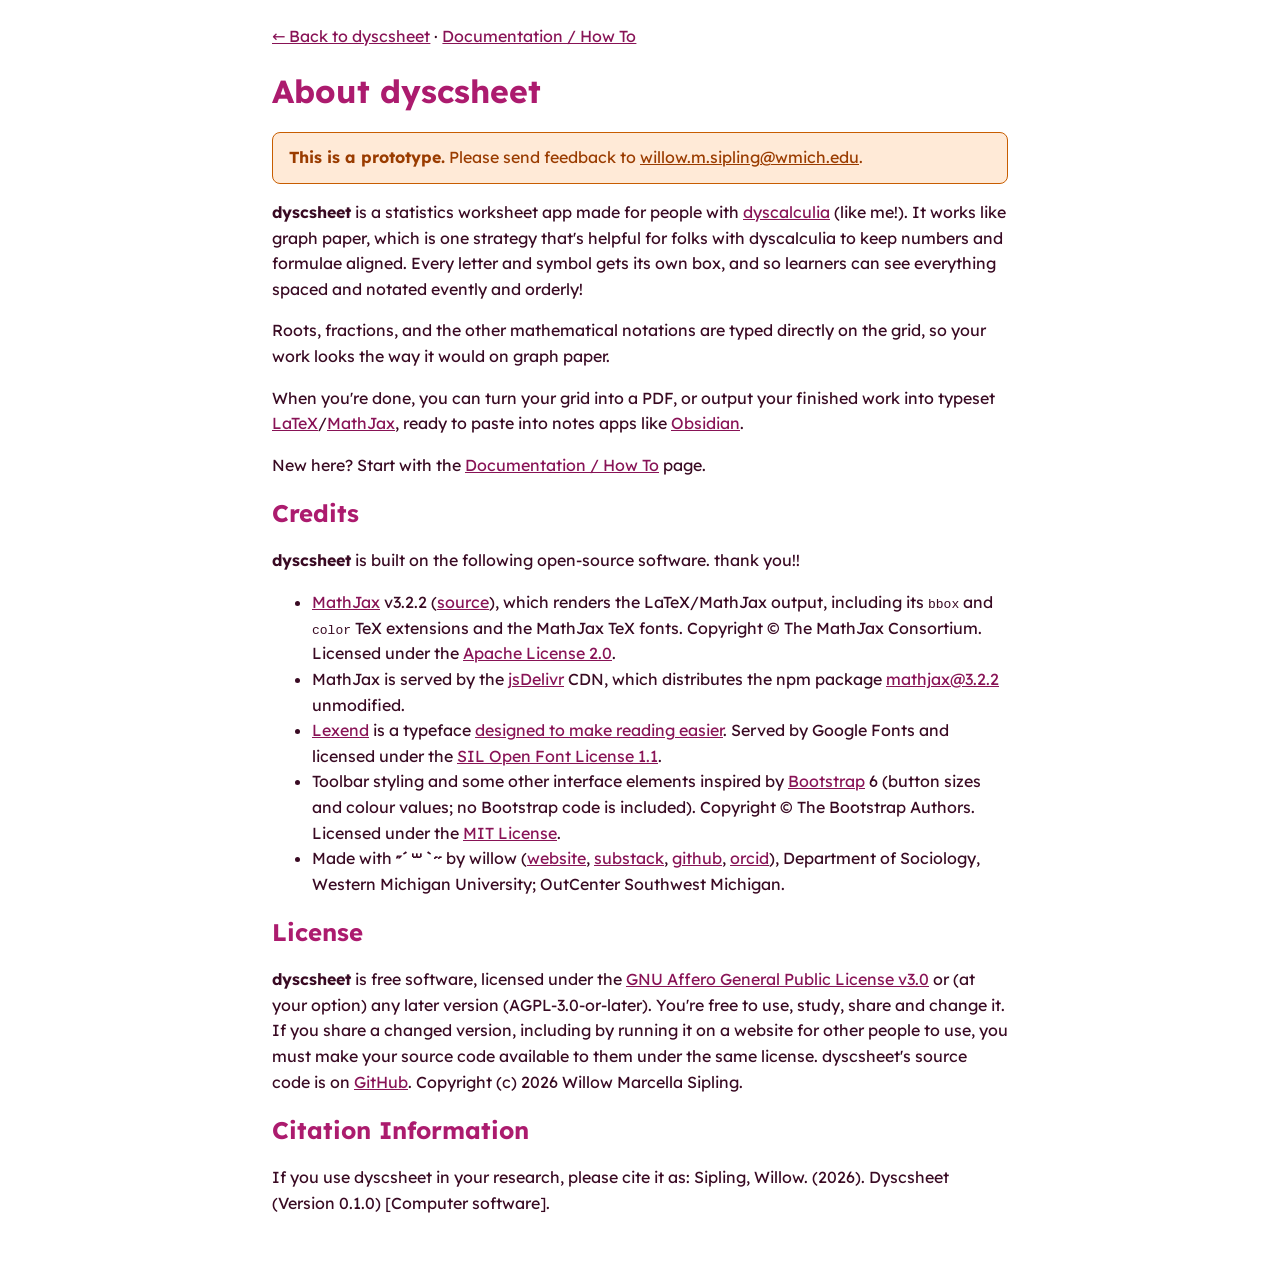
==== commit 99705f18: "Revise About page copy" ====
--- a/about.html
+++ b/about.html
@@ -15,9 +15,9 @@
   
   <p class="warning"><strong>This is a prototype.</strong> Please send feedback to <a href="mailto:willow.m.sipling@wmich.edu">willow.m.sipling@wmich.edu</a>.</p>
 
-  <p><strong>dyscsheet</strong> is a statistics worksheet app made for people with <a href="https://ldaamerica.org/what-is-dyscalculia/">dyscalculia</a> (like me!). It works like graph paper, which is one strategy that's helpful for folks with dyscalculia to keep numbers and formulae aligned. Every letter and symbol gets its own boxed, and so learners can see everything spaced and notated evently and orderly!</p>
-  <p>Roots, fractions, and the other mathematical notations are drawn right on the grid, so your work looks the way it would on paper. When you're done, you can turn your grid into a PDF, or output your finished work into typeset <a href="https://www.latex-project.org/">LaTeX</a>/<a href="https://www.mathjax.org/">MathJax</a>, ready to paste into notes apps like <a href="https://obsidian.md/">Obsidian</a>.</p>
-  <p>Every button has an exaplanation, too. Hover on a button and the info strip under the toolbar says what it does or what a symbol means, and its keyboard shortcut (if applicable). The <a href="docs.html#refcard">reference card</a> in the Documentation collects all of that in one place.</p>
+  <p><strong>dyscsheet</strong> is a statistics worksheet app made for people with <a href="https://ldaamerica.org/what-is-dyscalculia/">dyscalculia</a> (like me!). It works like graph paper, which is one strategy that's helpful for folks with dyscalculia to keep numbers and formulae aligned. Every letter and symbol gets its own box, and so learners can see everything spaced and notated evently and orderly!</p>
+  <p>Roots, fractions, and the other mathematical notations are typed directly on the grid, so your work looks the way it would on graph paper.</p>
+  <p>When you're done, you can turn your grid into a PDF, or output your finished work into typeset <a href="https://www.latex-project.org/">LaTeX</a>/<a href="https://www.mathjax.org/">MathJax</a>, ready to paste into notes apps like <a href="https://obsidian.md/">Obsidian</a>.</p>
   <p>New here? Start with the <a href="docs.html">Documentation / How To</a> page.</p> 
 
   <h2>Credits</h2>
@@ -41,11 +41,8 @@
       <a href="https://github.com/twbs/bootstrap/blob/main/LICENSE">MIT License</a>.
     </li>
     <li>
-      Made with <strong> ˶´꒳`˶ </strong> by willow (<a href="https://willowsipling.com">website</a>, <a href="https://spotlightonsociety.com">substack</a>, <a href="https://github.com/willowsipling">github</a>, <a href="https://orcid.org/0000-0002-1682-3576">orchid</a>), Department of Sociology, Western Michigan University; OutCenter Southwest Michigan.
+      Made with <strong> ˶´꒳`˶ </strong> by willow (<a href="https://willowsipling.com">website</a>, <a href="https://spotlightonsociety.com">substack</a>, <a href="https://github.com/willowsipling">github</a>, <a href="https://orcid.org/0000-0002-1682-3576">orcid</a>), Department of Sociology, Western Michigan University; OutCenter Southwest Michigan.
     </li>
-    <!-- <li>
-       Made with <strong>ˊᵕˋ</strong> by <a href="https://github.com/willowsipling">willow</a>
-    </li> -->
   </ul>
   <h2>License</h2>
     <p><strong>dyscsheet</strong> is free software, licensed under the <a href="https://www.gnu.org/licenses/agpl-3.0.html">GNU Affero General Public License v3.0</a> or (at your option) any later version (AGPL-3.0-or-later). You're free to use, study, share and change it. If you share a changed version, including by running it on a website for other people to use, you must make your source code available to them under the same license. dyscsheet's source code is on <a href="https://github.com/willowsipling/dyscsheet">GitHub</a>. Copyright (c) 2026 Willow Marcella Sipling.</p>
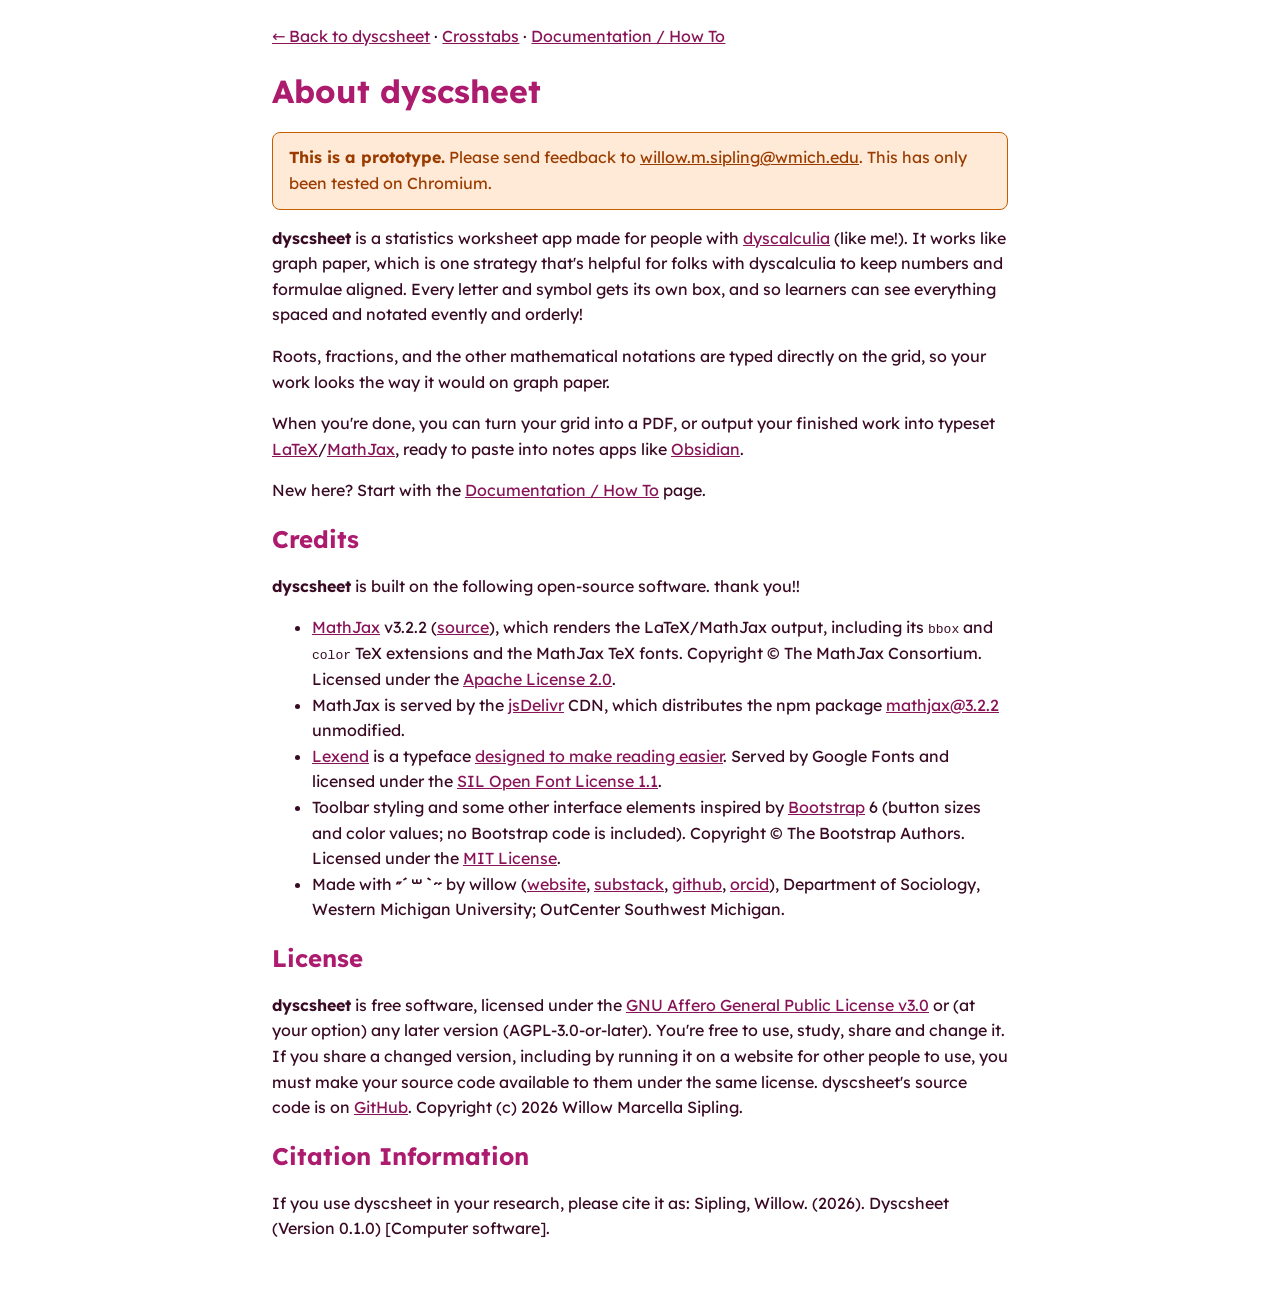
==== commit 67bd2f7e: "Add Crosstabs page and Duplicate Line - Crosstabs: a fill-in crosstab (stacked cells or matched tabl" ====
--- a/about.html
+++ b/about.html
@@ -10,11 +10,10 @@
 <link rel="stylesheet" href="dyscsheet.css">
 </head>
 <body class="page">
-  <p class="page-nav"><a href="./">← Back to dyscsheet</a> · <a href="docs.html">Documentation / How To</a></p>
+  <p class="page-nav"><a href="./">← Back to dyscsheet</a> · <a href="crosstabs.html">Crosstabs</a> · <a href="docs.html">Documentation / How To</a></p>
   <h1>About dyscsheet</h1>
   
-  <p class="warning"><strong>This is a prototype.</strong> Please send feedback to <a href="mailto:willow.m.sipling@wmich.edu">willow.m.sipling@wmich.edu</a>.</p>
-
+  <p class="warning"><strong>This is a prototype.</strong> Please send feedback to <a href="mailto:willow.m.sipling@wmich.edu">willow.m.sipling@wmich.edu</a>. This has only been tested on Chromium.</p>
   <p><strong>dyscsheet</strong> is a statistics worksheet app made for people with <a href="https://ldaamerica.org/what-is-dyscalculia/">dyscalculia</a> (like me!). It works like graph paper, which is one strategy that's helpful for folks with dyscalculia to keep numbers and formulae aligned. Every letter and symbol gets its own box, and so learners can see everything spaced and notated evently and orderly!</p>
   <p>Roots, fractions, and the other mathematical notations are typed directly on the grid, so your work looks the way it would on graph paper.</p>
   <p>When you're done, you can turn your grid into a PDF, or output your finished work into typeset <a href="https://www.latex-project.org/">LaTeX</a>/<a href="https://www.mathjax.org/">MathJax</a>, ready to paste into notes apps like <a href="https://obsidian.md/">Obsidian</a>.</p>
@@ -36,7 +35,7 @@
       <a href="https://openfontlicense.org/">SIL Open Font License 1.1</a>.
     </li>
     <li>
-      Toolbar styling and some other interface elements inspired by <a href="https://getbootstrap.com/">Bootstrap</a> 6 (button sizes and colour values; no Bootstrap code is included).
+      Toolbar styling and some other interface elements inspired by <a href="https://getbootstrap.com/">Bootstrap</a> 6 (button sizes and color values; no Bootstrap code is included).
       Copyright © The Bootstrap Authors. Licensed under the
       <a href="https://github.com/twbs/bootstrap/blob/main/LICENSE">MIT License</a>.
     </li>
--- a/dyscsheet.css
+++ b/dyscsheet.css
@@ -786,6 +786,173 @@
   color: var(--caution);
 }
 
+/* crosstabs.html: a crosstab to fill in. Same toolbar; the page under it scrolls. */
+
+.view-name {
+  font-size: 0.55em;
+  font-weight: 500;
+  color: var(--pink-700);
+}
+.group-body.rows-2 {
+  grid-template-rows: repeat(2, auto);
+  column-gap: 16px;
+}
+.ct .topbar button[aria-pressed="true"] {
+  color: #fff;
+  background: var(--pink-600);
+  border-color: var(--pink-700);
+}
+.stepper {
+  display: inline-flex;
+  align-items: center;
+  gap: 6px;
+  min-height: 2.25rem;
+}
+.topbar .stepper button {
+  width: 2.25rem;
+  padding: 0;
+}
+.count {
+  min-width: 1.5em;
+  text-align: center;
+  font-weight: 700;
+}
+.ct-status {
+  margin-block: 6px 4px;
+  padding: 6px 12px;
+  background: var(--pink-50);
+  border: 1px solid var(--pink-400);
+  border-radius: 0.5rem;
+}
+.ct-status.is-error {
+  font-weight: 500;
+  color: var(--caution);
+}
+.ct-scroll {
+  flex: 1;
+  min-height: 0;
+  overflow: auto;
+  color: var(--pink-900);
+}
+.ct-main {
+  padding-block: 16px 48px;
+}
+
+/* Boxes to type in: big, centred, with numbers that line up like on graph paper. */
+.box {
+  box-sizing: border-box;
+  width: 5.5em;
+  min-height: 2.25rem;
+  padding: 4px 6px;
+  font: inherit;
+  font-size: 1.0625rem;
+  font-variant-numeric: tabular-nums;
+  text-align: center;
+  color: var(--pink-900);
+  background: #fff;
+  border: 1px solid var(--pink-500);
+  border-radius: 0.375rem;
+}
+.box:focus {
+  outline: 3px solid var(--pink-900);
+  outline-offset: 1px;
+}
+.box.name {
+  width: 8em;
+  text-align: left;
+}
+
+/* A label and its box on one line: "fo [ 283 ]". */
+.slot {
+  display: flex;
+  align-items: center;
+  gap: 8px;
+  padding: 3px 6px;
+}
+.slot-name {
+  min-width: 4.2em;
+  font-weight: 500;
+  text-align: right;
+  white-space: nowrap;
+}
+
+.xtab-scroll {
+  overflow-x: auto;
+}
+table.x {
+  border-collapse: collapse;
+  background: #fff;
+}
+.x th, .x td {
+  padding: 6px 8px;
+  vertical-align: middle;
+  border: 1px solid var(--pink-400);
+}
+.x th {
+  font-weight: 500;
+  text-align: center;
+}
+.x .corner {
+  font-size: 0.8125rem;
+  color: var(--pink-700);
+}
+.x .total {
+  background: var(--pink-100);
+}
+.x .total.grand {
+  border: 2px solid var(--pink-600);
+}
+/* Stacked cells: the slots in bands, like rows of a spreadsheet. */
+.x .a-cell {
+  padding: 0;
+}
+.a-cell .slot:nth-child(even) {
+  background: var(--pink-50);
+}
+.a-cell .slot + .slot {
+  border-top: 1px solid var(--pink-200);
+}
+/* Matched tables sit side by side. */
+.c-wrap {
+  display: flex;
+  flex-wrap: wrap;
+  align-items: flex-start;
+  gap: 20px;
+}
+.c-wrap h2 {
+  margin: 0 0 6px;
+  font-size: 1.0625rem;
+  color: var(--pink-600);
+}
+.c-wrap .x td .box {
+  width: 5em;
+}
+.below {
+  display: flex;
+  flex-wrap: wrap;
+  gap: 8px 24px;
+  margin-top: 14px;
+}
+.below .slot {
+  padding: 0;
+}
+/* Crosshair around the box you're in; in matched tables, the same cell in every table. */
+.x .is-row, .x .is-col {
+  background: #fff3b0;
+}
+.x .is-row .slot, .x .is-col .slot {
+  background: transparent;
+}
+.x .is-same {
+  background: #ffe36e;
+  box-shadow: inset 0 0 0 3px var(--pink-700);
+}
+@media (prefers-contrast: more) {
+  .box, .x th, .x td {
+    border-color: var(--pink-800);
+  }
+}
+
 @media print {
   html, body {
     height: auto;
@@ -825,4 +992,10 @@
   table.ref tr {
     break-inside: avoid;
   }
-}
+  .ct-scroll {
+    overflow: visible;
+  }
+  .ct-scroll .x, .c-wrap section {
+    break-inside: avoid;
+  }
+}
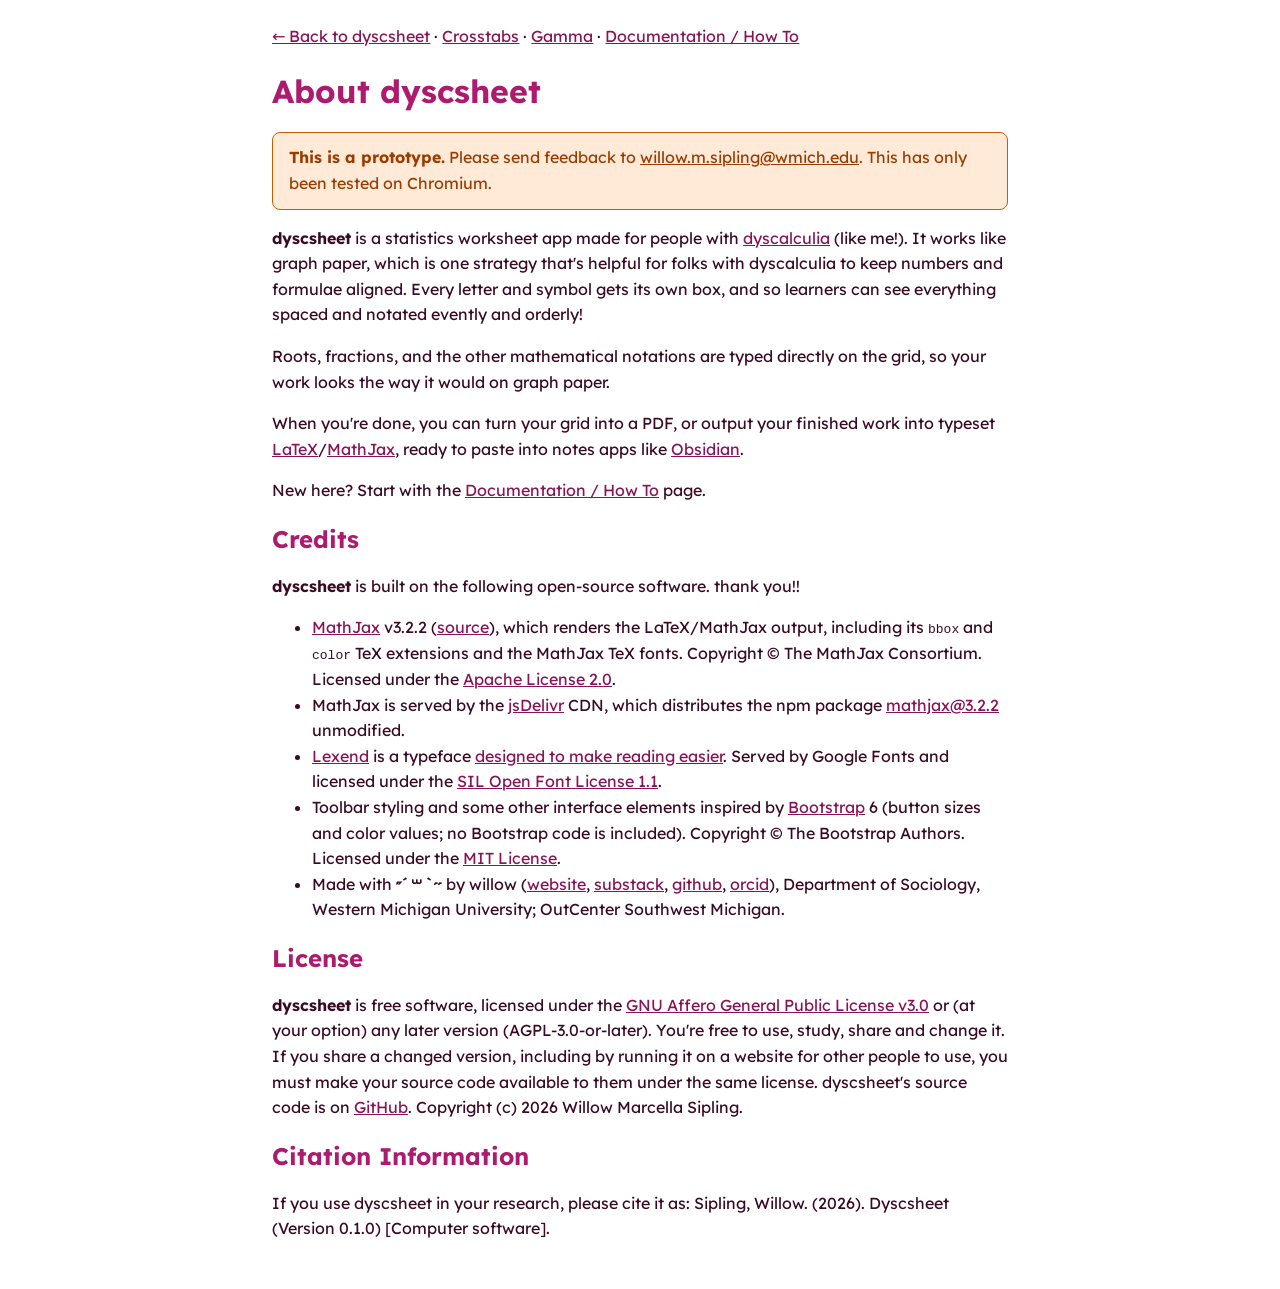
==== commit 323cd821: "Add Gamma page, Sheets menu, and Crosshair mode - Gamma: a table for working out gamma by hand, with" ====
--- a/about.html
+++ b/about.html
@@ -10,7 +10,7 @@
 <link rel="stylesheet" href="dyscsheet.css">
 </head>
 <body class="page">
-  <p class="page-nav"><a href="./">← Back to dyscsheet</a> · <a href="crosstabs.html">Crosstabs</a> · <a href="docs.html">Documentation / How To</a></p>
+  <p class="page-nav"><a href="./">← Back to dyscsheet</a> · <a href="crosstabs.html">Crosstabs</a> · <a href="gamma.html">Gamma</a> · <a href="docs.html">Documentation / How To</a></p>
   <h1>About dyscsheet</h1>
   
   <p class="warning"><strong>This is a prototype.</strong> Please send feedback to <a href="mailto:willow.m.sipling@wmich.edu">willow.m.sipling@wmich.edu</a>. This has only been tested on Chromium.</p>
--- a/dyscsheet.css
+++ b/dyscsheet.css
@@ -114,6 +114,19 @@
   border-color: transparent;
   border-radius: 0.375rem;
 }
+/* Links in a menu (Sheets) look like the menu's buttons. */
+.topbar .menu a.menu-item {
+  box-sizing: border-box;
+  display: flex;
+  align-items: center;
+  padding: 0.25rem 0.75rem;
+  color: var(--pink-800);
+  text-decoration: none;
+  border: 1px solid transparent;
+}
+.topbar .menu a.menu-item[aria-current="page"] {
+  font-weight: 700;
+}
 .topbar .menu .menu-item:hover {
   background: var(--pink-100);
   border-color: var(--pink-500);
@@ -554,6 +567,21 @@
   font-size: 0.8em;
   padding: 0 4px;
 }
+/* The add-at-the-end buttons under the last line. */
+.sheet-end .end-pad {
+  visibility: hidden;
+}
+.end-tools {
+  display: flex;
+  gap: 4px;
+  padding: 6px 14px 0; /* the grid's side room, so the buttons start under its first cell */
+  font-size: calc(1rem * var(--z));
+}
+.end-tools button {
+  font-size: 1.1em;
+  min-width: 2em;
+  padding: 2px 4px;
+}
 .line-tools .line-del.is-confirm {
   background: var(--caution);
   color: #fff;
@@ -853,7 +881,7 @@
   border: 1px solid var(--pink-500);
   border-radius: 0.375rem;
 }
-.box:focus {
+.box:focus, .box.is-here {
   outline: 3px solid var(--pink-900);
   outline-offset: 1px;
 }
@@ -947,6 +975,34 @@
   background: #ffe36e;
   box-shadow: inset 0 0 0 3px var(--pink-700);
 }
+/* Gamma: the concordant or discordant cells for the box you're in. */
+.x .is-group {
+  background: #d6e6ff;
+  box-shadow: inset 0 0 0 2px #3f6fb8;
+}
+.x .is-group .slot {
+  background: transparent;
+}
+.slot.gap {
+  visibility: hidden;
+}
+/* Gamma: the boxes the one you're in is made from. */
+.ct-main .box.is-input {
+  border-color: #c34189;
+  box-shadow: 0 0 0 3px #c34189;
+}
+/* A cell with nothing to fill in (Gamma's left-out boxes in matched tables). */
+.x td:empty {
+  background: var(--pink-50);
+}
+/* The exact box you're in, inside the crosshair. */
+.ct-main .is-spot,
+.x .is-row .slot.is-spot, .x .is-col .slot.is-spot {
+  background: #c34189;
+}
+.ct-main .is-spot .slot-name {
+  color: #fff;
+}
 @media (prefers-contrast: more) {
   .box, .x th, .x td {
     border-color: var(--pink-800);
@@ -954,6 +1010,10 @@
 }
 
 @media print {
+  /* Print the table sheets at full size, whatever the zoom on screen. */
+  .ct-main {
+    zoom: 1 !important;
+  }
   html, body {
     height: auto;
     overflow: visible;
@@ -963,7 +1023,7 @@
     -webkit-print-color-adjust: exact;
     print-color-adjust: exact;
   }
-  .topbar, .handle, .line-tools, .compiled-head .toggle {
+  .topbar, .handle, .line-tools, .sheet-end, .compiled-head .toggle {
     display: none !important;
   }
   .sheet-scroll, .grid-scroll, .compiled-body {
